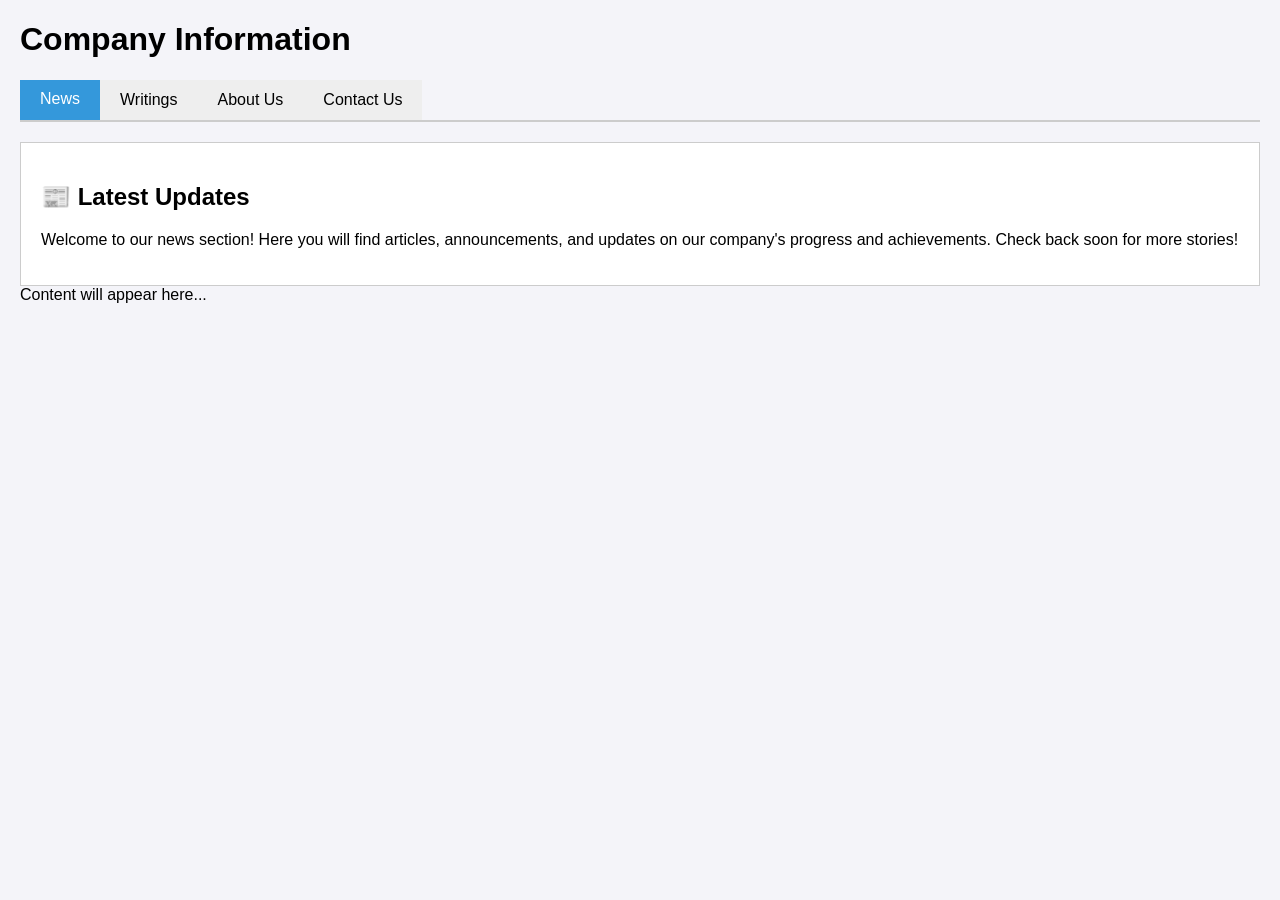
==== index.html @ ac24d6dd "first commit" ====
<!DOCTYPE html>
<html lang="en">
<head>
    <meta charset="UTF-8">
    <meta name="viewport" content="width=device-width, initial-scale=1.0">
    <title>Tabbed Menu Example</title>
    <link rel="stylesheet" href="css/style.css">
    <script src="js/scripts.js"></script>
    
    <!-- CSS STYLING
    <style>
        body {
            font-family: Arial, sans-serif;
            margin: 20px;
            background-color: #f4f4f9;
        }

        select {
            padding: 8px;
            font-size: 16px;
            margin-top: 10px;
        }
        /* Container for the tabs */
        .tabs {
            display: flex;
            border-bottom: 2px solid #ccc;
            margin-bottom: 20px;
        }

        /* Styling for individual tab buttons */
        .tab-button {
            background-color: #eee;
            border: none;
            padding: 10px 20px;
            cursor: pointer;
            transition: background-color 0.3s, color 0.3s;
            font-size: 1em;
        }

        /* Hover effect */
        .tab-button:hover {
            background-color: #ddd;
        }

        /* Active tab styling */
        .tab-button.active {
            background-color: #3498db;
            color: white;
            border-bottom: 2px solid #3498db;
        }

        .content { display: none; font-size: 16px; line-height: 1.5; max-width: 600px; }
        .active { display: block; }

        /* Content Area */
        .tab-content {
            padding: 20px;
            border: 1px solid #ccc;
            background-color: white;
            display: none; /* By default, all content sections are hidden */
        }

        /* Class used by JavaScript to show content */
        .tab-content.active {
            display: block; 
        }
    </style>  -->
</head>
<body>

    <h1>Company Information</h1>

    <!-- Tab Buttons Menu -->
    <div class="tabs">
        <button class="tab-button active" onclick="openTab(event, 'news')">News</button>
        <button class="tab-button" onclick="openTab(event, 'writings')">Writings</button>
        <button class="tab-button" onclick="openTab(event, 'about')">About Us</button>
        <button class="tab-button" onclick="openTab(event, 'contact')">Contact Us</button>
    </div>

    <!-- Tab Content Containers -->
    <div id="news" class="tab-content active">
        <h2>📰 Latest Updates</h2>
        <p>Welcome to our news section! Here you will find articles, announcements, and updates on our company's progress and achievements. Check back soon 
for more stories!</p>
    </div>

    <div id="writings" class="tab-content">
        <h2>Ruoping's writings</h2>
        <label for="options">Choose an item from the list:</label>
            <br>
            <select id="file-dropdown" name="options" onchange="if (this.value) window.location.href=this.value;">
                <option value="">Select a file...</option>
                <option value="files/SandstoneLease.pdf">Sandstone</option>
                <option value="files/Rain-Dial-Owners-Manual.pdf">Rain-Dial</option>
                <option value="item3">Whatever</option>
            </select>
    </div>
    
    <!-- The area where file content will be displayed -->
    <div id="file-content">Content will appear here...</div>

    <div id="item1" class="content"><p>This is the first long English paragraph. It gives you all the details about the first choice in the menu. You can write anything you want here to explain your topic clearly.</p></div>
  
    <div id="item2" class="content">在獲得相關監管批准的前提下，雙方計劃於2027年上半年面向公眾推出商業化自動駕駛共享出行服務。屆時當地乘客可體驗文遠知行最新一代、符合.</div>
  
    <div id="item3" class="content">This is the third long paragraph. It finishes the group with facts for the final choice. Hidden by default, it appears only when you select item three.</div>

    <div id="about" class="tab-content">
        <h2>🌟 About Our Company</h2>
        <p>We are committed to excellence and innovation. Our goal is to provide the best products and services to our community. Learn more about our 
mission and vision.</p>
    </div>

    <div id="contact" class="tab-content">
        <h2 style="color: #e74c3c;">📞 Get In Touch</h2>
        <p>Have questions or need support? We're here to help! Please contact us using the following information:</p>
        <p><strong>Email:</strong> <a href="mailto:ruoping001@yahoo.com">ruoping001@yahoo.com</a></p>
        <p><strong>Phone:</strong> (123) 456-7890</p>
        <p>We look forward to connecting with you!</p>
    </div>

    <!--
    <script>
        function showParagraph() {
            var allParas = document.getElementsByClassName('content');
            for (var i = 0; i < allParas.length; i++) {
                allParas[i].classList.remove('active');
            }
            var selectedId = document.getElementById('options').value;
            if (selectedId) {
                document.getElementById(selectedId).classList.add('active');
            }
        }
    </script>

    <script>
        const dropdown = document.getElementById('file-dropdown');
        const contentDisplay = document.getElementById('file-content');

        // Listen for when the user selects a different item in the dropdown
        dropdown.addEventListener('change', function() {
            const filePath = this.value;

            // If the user selects the default empty option, clear the display
            if (!filePath) {
                contentDisplay.textContent = 'Content will appear here...';
                return;
            }

            // Show a loading message while the file is being fetched
            contentDisplay.textContent = 'Loading...';

            // Fetch the file content
            fetch(filePath)
                .then(response => {
                    // Check if the file was successfully found
                    if (!response.ok) {
                        throw new Error('Could not load the file. Check if it exists.');
                    }
                    return response.text();
                })
                .then(text => {
                    // Display the text inside the div
                    contentDisplay.textContent = text;
                })
                .catch(error => {
                    // Display any errors (e.g., file not found)
                    contentDisplay.textContent = 'Error: ' + error.message;
                    contentDisplay.style.color = 'red';
                });
        });
    </script>


    <script>
        // Function to handle the tab switching logic
        function openTab(evt, tabName) {
            
            // 1. Get all elements with the class 'tab-content'
            var contents = document.getElementsByClassName("tab-content");
            
            // 2. Hide all content elements by removing 'active' class
            for (var i = 0; i < contents.length; i++) {
                contents[i].classList.remove("active");
            }

            // 3. Get all buttons with the class 'tab-button'
            var buttons = document.getElementsByClassName("tab-button");
            
            // 4. Remove 'active' class from all buttons
            for (var i = 0; i < buttons.length; i++) {
                buttons[i].classList.remove("active");
            }

            // 5. SHOW THE SELECTED CONTENT:
            // Find the specific content element using its ID (e.g., 'news')
            document.getElementById(tabName).classList.add("active");

            // 6. MARK THE SELECTED BUTTON AS ACTIVE:
            // Add 'active' class to the clicked button
            evt.currentTarget.classList.add("active");
        }

        // OPTIONAL: Ensure that the correct tab is active on initial load (especially if the HTML structure changes)
        // The HTML structure already handles this by adding the 'active' class to the first button and content.
    </script>
    -->

</body>
</html>
---- css/style.css ----
body {
    font-family: Arial, sans-serif;
    margin: 20px;
    background-color: #f4f4f9;
}

select {
    padding: 8px;
    font-size: 16px;
    margin-top: 10px;
}
/* Container for the tabs */
.tabs {
    display: flex;
    border-bottom: 2px solid #ccc;
    margin-bottom: 20px;
}

/* Styling for individual tab buttons */
.tab-button {
    background-color: #eee;
    border: none;
    padding: 10px 20px;
    cursor: pointer;
    transition: background-color 0.3s, color 0.3s;
    font-size: 1em;
}

/* Hover effect */
.tab-button:hover {
    background-color: #ddd;
}

/* Active tab styling */
.tab-button.active {
    background-color: #3498db;
    color: white;
    border-bottom: 2px solid #3498db;
}

.content { display: none; font-size: 16px; line-height: 1.5; max-width: 600px; }
.active { display: block; }

/* Content Area */
.tab-content {
    padding: 20px;
    border: 1px solid #ccc;
    background-color: white;
    display: none; /* By default, all content sections are hidden */
}

/* Class used by JavaScript to show content */
.tab-content.active {
    display: block; 
}
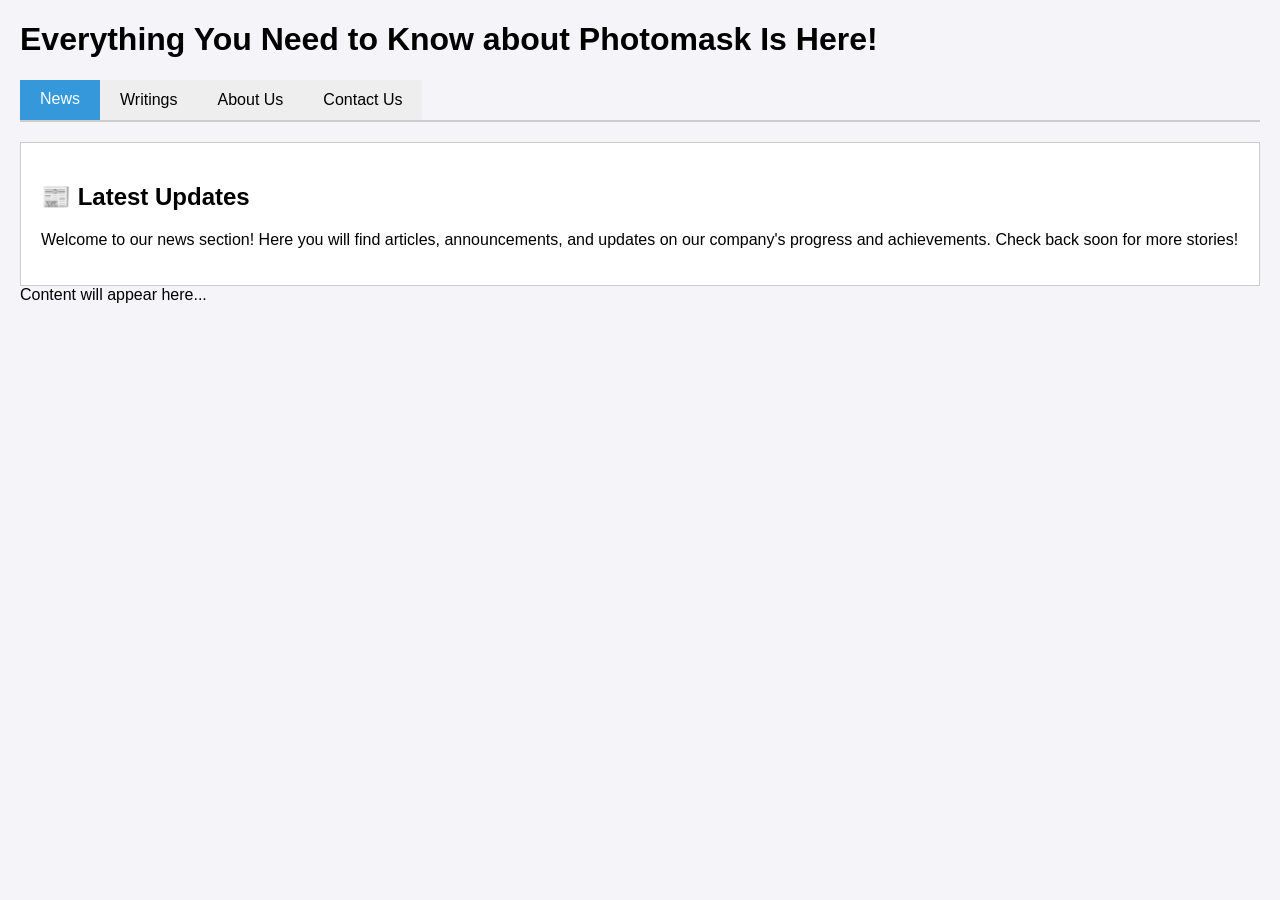
==== commit 4d3ac76f: "Add ElimChan and TheSunNeverSet" ====
--- a/index.html
+++ b/index.html
@@ -5,7 +5,7 @@
     <meta name="viewport" content="width=device-width, initial-scale=1.0">
     <title>Tabbed Menu Example</title>
     <link rel="stylesheet" href="css/style.css">
-    <script src="js/scripts.js"></script>
+    <script src="js/scripts.js" defer></script>
     
     <!-- CSS STYLING
     <style>
@@ -68,7 +68,7 @@
 </head>
 <body>
 
-    <h1>Company Information</h1>
+    <h1>Everything You Need to Know about Photomask Is Here!</h1>
 
     <!-- Tab Buttons Menu -->
     <div class="tabs">
@@ -87,10 +87,11 @@
 
     <div id="writings" class="tab-content">
         <h2>Ruoping's writings</h2>
-        <label for="options">Choose an item from the list:</label>
+        <label for="options">Choose Language</label>
             <br>
             <select id="file-dropdown" name="options" onchange="if (this.value) window.location.href=this.value;">
-                <option value="">Select a file...</option>
+                <option value="">English Essays</option>
+                <option value="">Chinese Essays</option>
                 <option value="files/SandstoneLease.pdf">Sandstone</option>
                 <option value="files/Rain-Dial-Owners-Manual.pdf">Rain-Dial</option>
                 <option value="item3">Whatever</option>
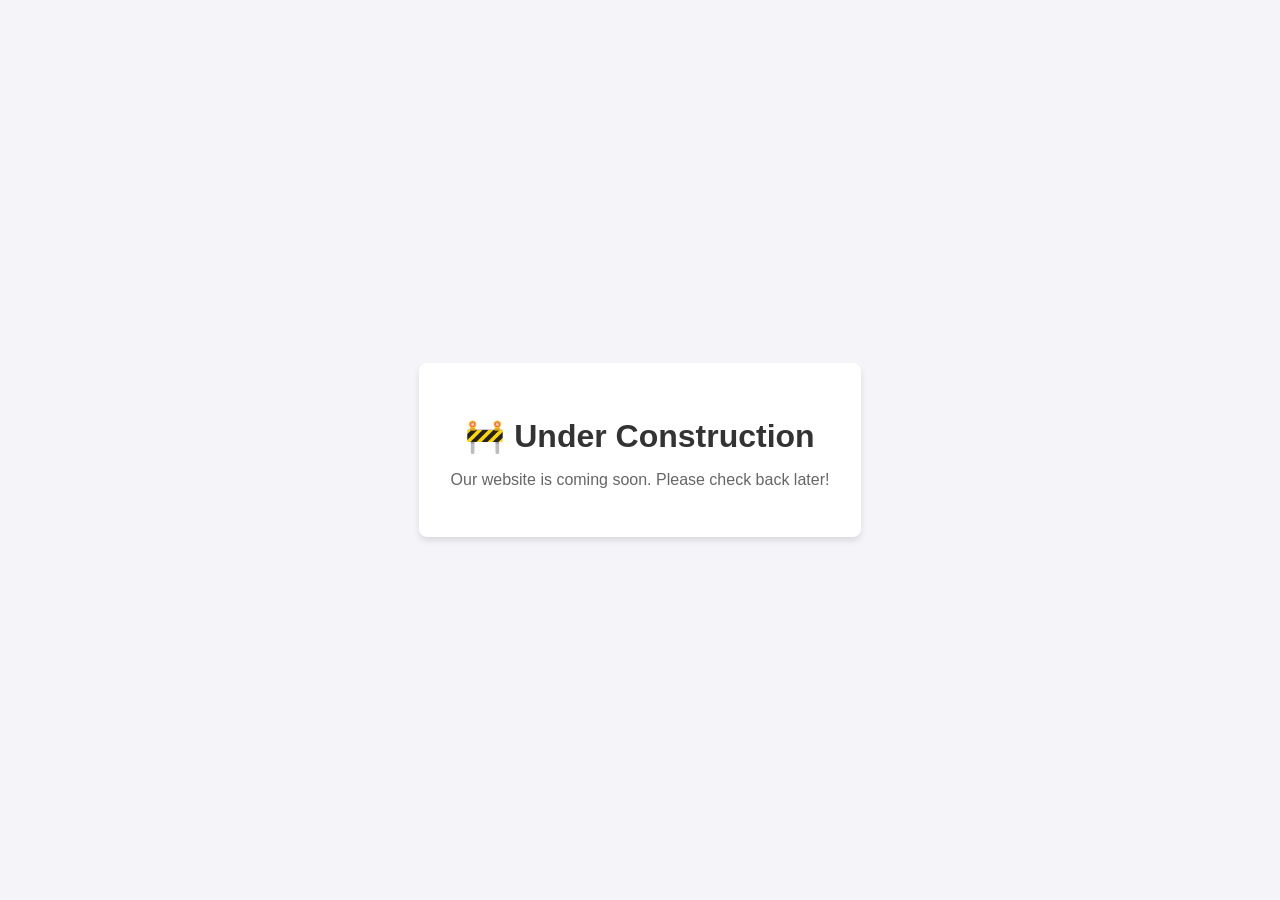
==== commit ea19de46: "Under Construction" ====
--- a/index.html
+++ b/index.html
@@ -1,212 +1,35 @@
 <!DOCTYPE html>
 <html lang="en">
 <head>
-    <meta charset="UTF-8">
-    <meta name="viewport" content="width=device-width, initial-scale=1.0">
-    <title>Tabbed Menu Example</title>
-    <link rel="stylesheet" href="css/style.css">
-    <script src="js/scripts.js" defer></script>
-    
-    <!-- CSS STYLING
-    <style>
-        body {
-            font-family: Arial, sans-serif;
-            margin: 20px;
-            background-color: #f4f4f9;
-        }
-
-        select {
-            padding: 8px;
-            font-size: 16px;
-            margin-top: 10px;
-        }
-        /* Container for the tabs */
-        .tabs {
-            display: flex;
-            border-bottom: 2px solid #ccc;
-            margin-bottom: 20px;
-        }
-
-        /* Styling for individual tab buttons */
-        .tab-button {
-            background-color: #eee;
-            border: none;
-            padding: 10px 20px;
-            cursor: pointer;
-            transition: background-color 0.3s, color 0.3s;
-            font-size: 1em;
-        }
-
-        /* Hover effect */
-        .tab-button:hover {
-            background-color: #ddd;
-        }
-
-        /* Active tab styling */
-        .tab-button.active {
-            background-color: #3498db;
-            color: white;
-            border-bottom: 2px solid #3498db;
-        }
-
-        .content { display: none; font-size: 16px; line-height: 1.5; max-width: 600px; }
-        .active { display: block; }
-
-        /* Content Area */
-        .tab-content {
-            padding: 20px;
-            border: 1px solid #ccc;
-            background-color: white;
-            display: none; /* By default, all content sections are hidden */
-        }
-
-        /* Class used by JavaScript to show content */
-        .tab-content.active {
-            display: block; 
-        }
-    </style>  -->
+  <meta charset="UTF-8">
+  <meta name="viewport" content="width=device-width, initial-scale=1.0">
+  <title>Under Construction</title>
+  <style>
+    body {
+      font-family: -apple-system, BlinkMacSystemFont, 'Segoe UI', Roboto, sans-serif;
+      display: flex;
+      justify-content: center;
+      align-items: center;
+      height: 100vh;
+      margin: 0;
+      background-color: #f4f4f9;
+      color: #333;
+      text-align: center;
+    }
+    .container {
+      padding: 2rem;
+      border-radius: 8px;
+      background: #ffffff;
+      box-shadow: 0 4px 6px rgba(0,0,0,0.1);
+    }
+    h1 { margin-bottom: 0.5rem; }
+    p { color: #666; }
+  </style>
 </head>
 <body>
-
-    <h1>Everything You Need to Know about Photomask Is Here!</h1>
-
-    <!-- Tab Buttons Menu -->
-    <div class="tabs">
-        <button class="tab-button active" onclick="openTab(event, 'news')">News</button>
-        <button class="tab-button" onclick="openTab(event, 'writings')">Writings</button>
-        <button class="tab-button" onclick="openTab(event, 'about')">About Us</button>
-        <button class="tab-button" onclick="openTab(event, 'contact')">Contact Us</button>
-    </div>
-
-    <!-- Tab Content Containers -->
-    <div id="news" class="tab-content active">
-        <h2>📰 Latest Updates</h2>
-        <p>Welcome to our news section! Here you will find articles, announcements, and updates on our company's progress and achievements. Check back soon 
-for more stories!</p>
-    </div>
-
-    <div id="writings" class="tab-content">
-        <h2>Ruoping's writings</h2>
-        <label for="options">Choose Language</label>
-            <br>
-            <select id="file-dropdown" name="options" onchange="if (this.value) window.location.href=this.value;">
-                <option value="">English Essays</option>
-                <option value="">Chinese Essays</option>
-                <option value="files/SandstoneLease.pdf">Sandstone</option>
-                <option value="files/Rain-Dial-Owners-Manual.pdf">Rain-Dial</option>
-                <option value="item3">Whatever</option>
-            </select>
-    </div>
-    
-    <!-- The area where file content will be displayed -->
-    <div id="file-content">Content will appear here...</div>
-
-    <div id="item1" class="content"><p>This is the first long English paragraph. It gives you all the details about the first choice in the menu. You can write anything you want here to explain your topic clearly.</p></div>
-  
-    <div id="item2" class="content">在獲得相關監管批准的前提下，雙方計劃於2027年上半年面向公眾推出商業化自動駕駛共享出行服務。屆時當地乘客可體驗文遠知行最新一代、符合.</div>
-  
-    <div id="item3" class="content">This is the third long paragraph. It finishes the group with facts for the final choice. Hidden by default, it appears only when you select item three.</div>
-
-    <div id="about" class="tab-content">
-        <h2>🌟 About Our Company</h2>
-        <p>We are committed to excellence and innovation. Our goal is to provide the best products and services to our community. Learn more about our 
-mission and vision.</p>
-    </div>
-
-    <div id="contact" class="tab-content">
-        <h2 style="color: #e74c3c;">📞 Get In Touch</h2>
-        <p>Have questions or need support? We're here to help! Please contact us using the following information:</p>
-        <p><strong>Email:</strong> <a href="mailto:ruoping001@yahoo.com">ruoping001@yahoo.com</a></p>
-        <p><strong>Phone:</strong> (123) 456-7890</p>
-        <p>We look forward to connecting with you!</p>
-    </div>
-
-    <!--
-    <script>
-        function showParagraph() {
-            var allParas = document.getElementsByClassName('content');
-            for (var i = 0; i < allParas.length; i++) {
-                allParas[i].classList.remove('active');
-            }
-            var selectedId = document.getElementById('options').value;
-            if (selectedId) {
-                document.getElementById(selectedId).classList.add('active');
-            }
-        }
-    </script>
-
-    <script>
-        const dropdown = document.getElementById('file-dropdown');
-        const contentDisplay = document.getElementById('file-content');
-
-        // Listen for when the user selects a different item in the dropdown
-        dropdown.addEventListener('change', function() {
-            const filePath = this.value;
-
-            // If the user selects the default empty option, clear the display
-            if (!filePath) {
-                contentDisplay.textContent = 'Content will appear here...';
-                return;
-            }
-
-            // Show a loading message while the file is being fetched
-            contentDisplay.textContent = 'Loading...';
-
-            // Fetch the file content
-            fetch(filePath)
-                .then(response => {
-                    // Check if the file was successfully found
-                    if (!response.ok) {
-                        throw new Error('Could not load the file. Check if it exists.');
-                    }
-                    return response.text();
-                })
-                .then(text => {
-                    // Display the text inside the div
-                    contentDisplay.textContent = text;
-                })
-                .catch(error => {
-                    // Display any errors (e.g., file not found)
-                    contentDisplay.textContent = 'Error: ' + error.message;
-                    contentDisplay.style.color = 'red';
-                });
-        });
-    </script>
-
-
-    <script>
-        // Function to handle the tab switching logic
-        function openTab(evt, tabName) {
-            
-            // 1. Get all elements with the class 'tab-content'
-            var contents = document.getElementsByClassName("tab-content");
-            
-            // 2. Hide all content elements by removing 'active' class
-            for (var i = 0; i < contents.length; i++) {
-                contents[i].classList.remove("active");
-            }
-
-            // 3. Get all buttons with the class 'tab-button'
-            var buttons = document.getElementsByClassName("tab-button");
-            
-            // 4. Remove 'active' class from all buttons
-            for (var i = 0; i < buttons.length; i++) {
-                buttons[i].classList.remove("active");
-            }
-
-            // 5. SHOW THE SELECTED CONTENT:
-            // Find the specific content element using its ID (e.g., 'news')
-            document.getElementById(tabName).classList.add("active");
-
-            // 6. MARK THE SELECTED BUTTON AS ACTIVE:
-            // Add 'active' class to the clicked button
-            evt.currentTarget.classList.add("active");
-        }
-
-        // OPTIONAL: Ensure that the correct tab is active on initial load (especially if the HTML structure changes)
-        // The HTML structure already handles this by adding the 'active' class to the first button and content.
-    </script>
-    -->
-
+  <div class="container">
+    <h1>🚧 Under Construction</h1>
+    <p>Our website is coming soon. Please check back later!</p>
+  </div>
 </body>
 </html>
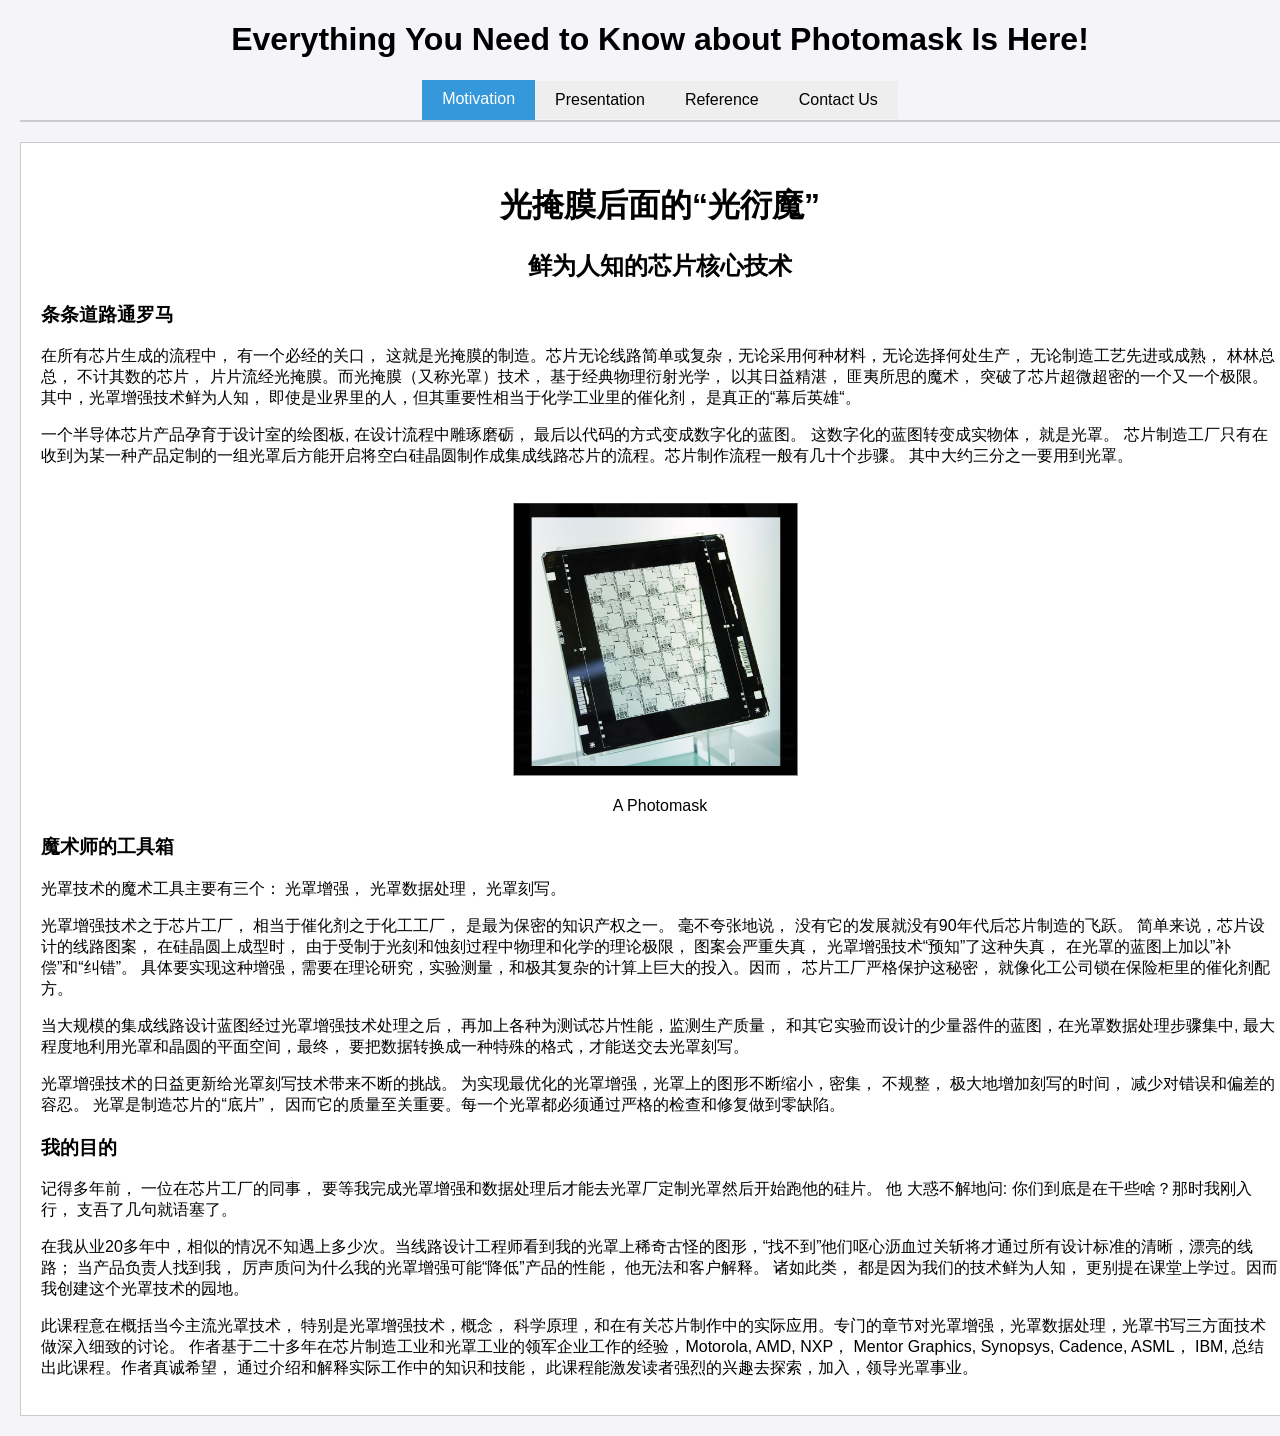
==== commit e9bba401: "update html file" ====
--- a/index.html
+++ b/index.html
@@ -1,35 +1,74 @@
 <!DOCTYPE html>
 <html lang="en">
 <head>
-  <meta charset="UTF-8">
-  <meta name="viewport" content="width=device-width, initial-scale=1.0">
-  <title>Under Construction</title>
-  <style>
-    body {
-      font-family: -apple-system, BlinkMacSystemFont, 'Segoe UI', Roboto, sans-serif;
-      display: flex;
-      justify-content: center;
-      align-items: center;
-      height: 100vh;
-      margin: 0;
-      background-color: #f4f4f9;
-      color: #333;
-      text-align: center;
-    }
-    .container {
-      padding: 2rem;
-      border-radius: 8px;
-      background: #ffffff;
-      box-shadow: 0 4px 6px rgba(0,0,0,0.1);
-    }
-    h1 { margin-bottom: 0.5rem; }
-    p { color: #666; }
-  </style>
+    <meta charset="UTF-8">
+    <meta name="viewport" content="width=device-width, initial-scale=1.0">
+    <title>Tabbed Menu Example</title>
+    <link rel="stylesheet" href="css/style.css">
+    <script src="js/scripts.js" ></script>
+    
+</head>
+    <style>
+        h1 {
+           text-align: center;
+        }
+	h2 {
+           text-align: center;
+        }
+
+    </style>
 </head>
 <body>
-  <div class="container">
-    <h1>🚧 Under Construction</h1>
-    <p>Our website is coming soon. Please check back later!</p>
-  </div>
+
+    <h1>Everything You Need to Know about Photomask Is Here!</h1>
+
+    <!-- Tab Buttons Menu -->
+    <div class="tabs">
+        <button class="tab-button active" onclick="openTab(event, 'Motivation')">Motivation</button>
+        <button class="tab-button" onclick="openTab(event, 'Presentation')">Presentation</button>
+        <button class="tab-button" onclick="openTab(event, 'Reference')">Reference</button>
+        <button class="tab-button" onclick="openTab(event, 'Contact')">Contact Us</button>
+    </div>
+
+    <!-- Tab Content Containers -->
+    <div id="Motivation" class="tab-content active">
+        <div id="article-container"></div>
+    </div>
+
+
+    <script>
+       loadHTML('files/article.html', 'article-container');
+    </script>
+
+    <div id="Presentation" class="tab-content">
+        <h2>Ruoping's writings</h2>
+        <label for="options">Choose Language</label>
+            <br>
+            <select id="file-dropdown" name="options" >
+		<option value="">Select a file...</option>
+                <option value="files/Overview.pdf">Overview</option>
+                <option value="files/RET_in_depth.pdf">Reticle Enhancement Technology (in Depth)</option>
+            </select>
+	    <!-- REQUIRED: Display container where the PDF iframe will render -->
+            <div id="file-content" style="margin-top: 20px;">
+            <p>Select an option from the menu above to view content.</p>
+	    </div>
+    </div>
+
+    
+    <div id="Reference" class="tab-content">
+        <h2> Under Construction</h2>
+	<p> Coming Soon...</p>
+    </div>
+
+    <div id="Contact" class="tab-content">
+        <h2 style="color: #e74c3c;">📞 Get In Touch</h2>
+        <p>Have questions or need support? We're here to help! Please contact us using the following information:</p>
+        <p><strong>Email:</strong> <a href="mailto:ruopinghobby@gmail.com">ruopinghobby@gmail.com</a></p>
+        <p><strong>Phone:</strong> (123) 456-7890</p>
+        <p>We look forward to connecting with you!</p>
+    </div>
+
+
 </body>
 </html>
--- a/css/style.css
+++ b/css/style.css
@@ -0,0 +1,60 @@
+body {
+    font-family: Arial, sans-serif;
+    margin: 20px;
+    background-color: #f4f4f9;
+    width: 100%;
+    padding: 0;
+}
+
+select {
+    padding: 8px;
+    font-size: 16px;
+    margin-top: 10px;
+}
+/* Container for the tabs */
+.tabs {
+    display: flex;
+    justify-content: center; /* Centers items horizontally */
+    align-items: center;     /* Aligns items vertically */
+    border-bottom: 2px solid #ccc;
+    margin-bottom: 20px;
+}
+
+/* Styling for individual tab buttons */
+.tab-button {
+    background-color: #eee;
+    border: none;
+    padding: 10px 20px;
+    cursor: pointer;
+    transition: background-color 0.3s, color 0.3s;
+    font-size: 1em;
+}
+
+/* Hover effect */
+.tab-button:hover {
+    background-color: #ddd;
+}
+
+/* Active tab styling */
+.tab-button.active {
+    background-color: #3498db;
+    color: white;
+    border-bottom: 2px solid #3498db;
+}
+
+.content { display: none; font-size: 16px; line-height: 1.5; max-width: 600px; }
+.active { display: block; }
+
+/* Content Area */
+.tab-content {
+    padding: 20px;
+    border: 1px solid #ccc;
+    background-color: white;
+    display: none; /* By default, all content sections are hidden */
+}
+
+/* Class used by JavaScript to show content */
+.tab-content.active {
+    display: block; 
+}
+
